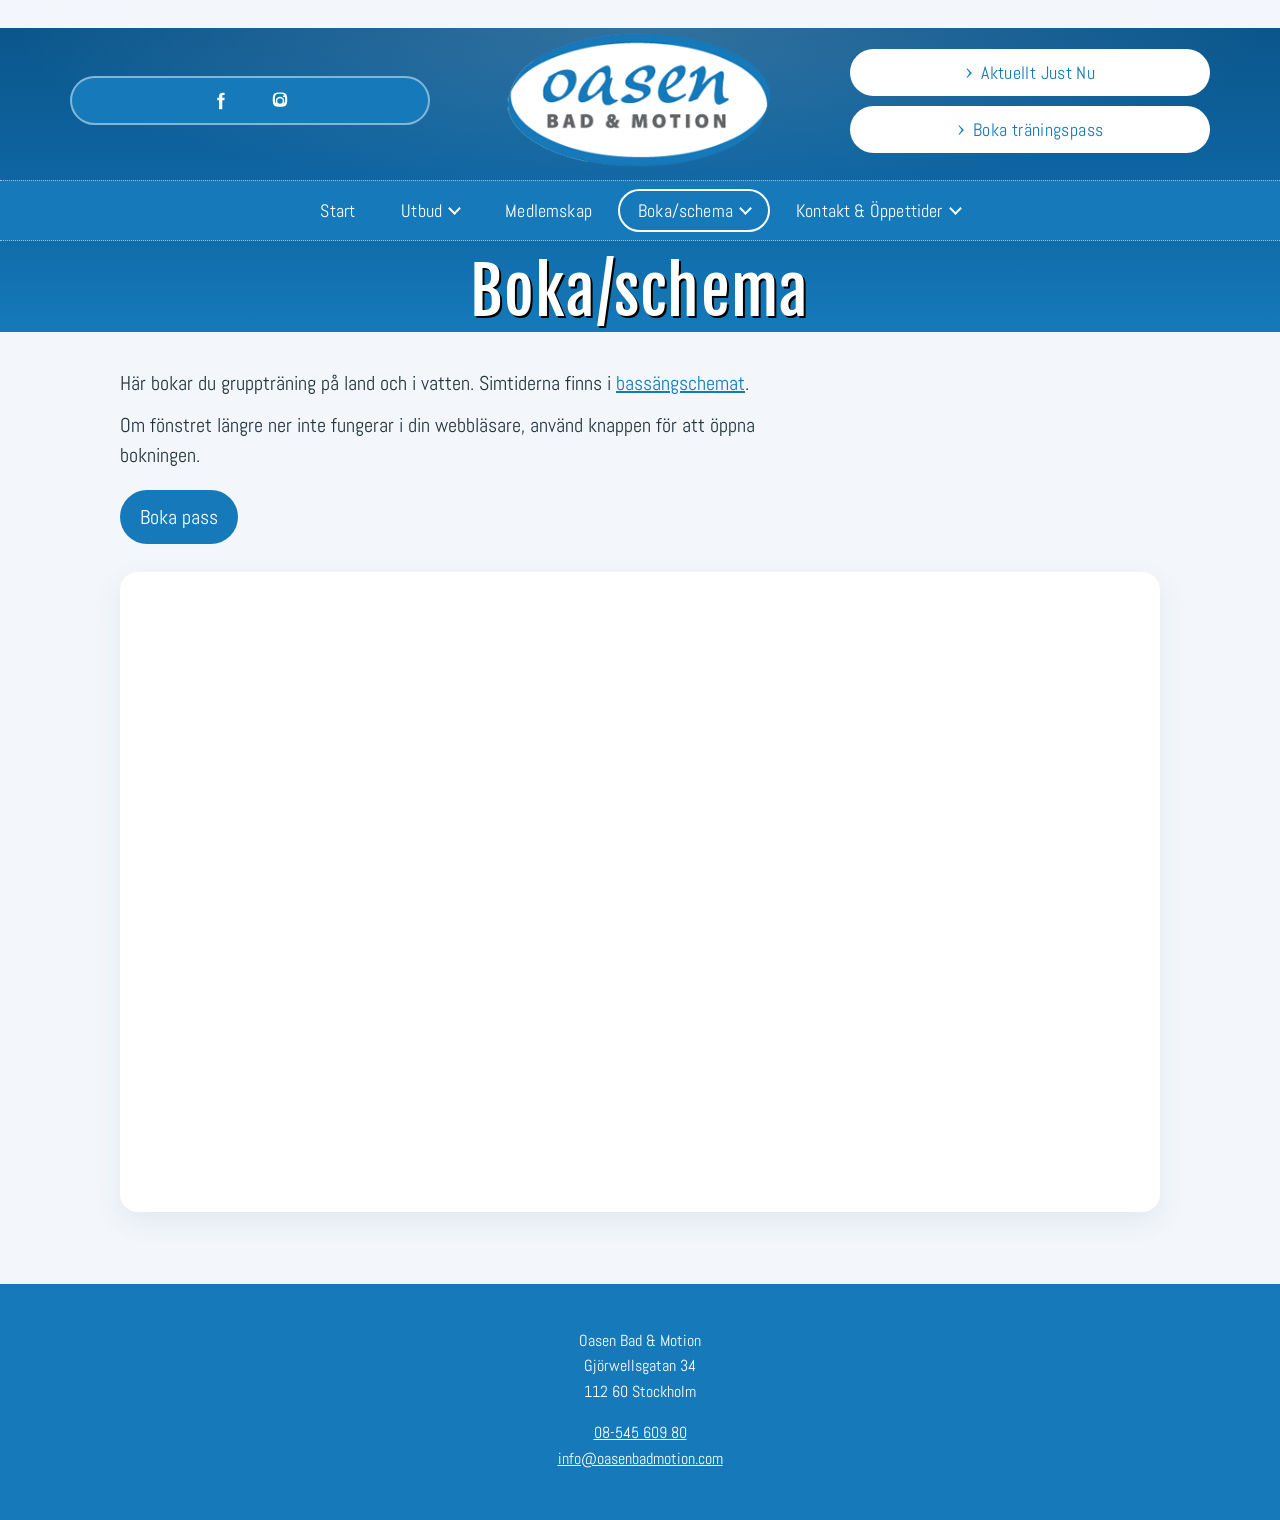
==== boka/schema/index.html @ 5e87a4b4 "Add the Oasen sales draft so it can be published as a subfolder. Co-authored-by: Cursor <cursoragent" ====
<!doctype html>
<html lang="sv">
<head>
  <meta charset="utf-8">
  <meta name="viewport" content="width=device-width, initial-scale=1">
  <meta name="robots" content="noindex">
  <title>Boka/schema · Oasen Bad &amp; Motion</title>
  <link rel="preconnect" href="https://fonts.googleapis.com">
  <link rel="preconnect" href="https://fonts.gstatic.com" crossorigin>
  <link href="https://fonts.googleapis.com/css2?family=Abel&family=Fjalla+One&display=swap" rel="stylesheet">
  <link rel="stylesheet" href="../../css/styles.css">
</head>
<body class="page">
  <header class="site-header">
    <div class="top">
      <ul class="social">
        <li>
          <a href="https://www.facebook.com/Oasen-Bad-och-Motion-108928344077167/" aria-label="Facebook">
            <svg viewBox="0 0 24 24" aria-hidden="true"><path d="M14.5 8.5V6.8c0-.8.2-1.3 1.4-1.3H17V3h-2.1C12.2 3 11 4.4 11 6.6v1.9H9v2.6h2V21h3.5v-9.9h2.3l.3-2.6h-2.6z"/></svg>
          </a>
        </li>
        <li>
          <a href="https://www.instagram.com/oasenbadmotion/" aria-label="Instagram">
            <svg viewBox="0 0 24 24" aria-hidden="true"><path d="M12 7.4A4.6 4.6 0 1 0 12 16.6 4.6 4.6 0 0 0 12 7.4zm0 7.6a3 3 0 1 1 0-6 3 3 0 0 1 0 6zM17.4 6.8a1.1 1.1 0 1 1-2.2 0 1.1 1.1 0 0 1 2.2 0zM12 4.2c1.5 0 1.7 0 2.3.1.6 0 1 .1 1.3.3.4.1.6.3.9.6.3.3.5.5.6.9.2.3.3.7.3 1.3.1.6.1.8.1 2.3s0 1.7-.1 2.3c0 .6-.1 1-.3 1.3-.1.4-.3.6-.6.9-.3.3-.5.5-.9.6-.3.2-.7.3-1.3.3-.6.1-.8.1-2.3.1s-1.7 0-2.3-.1c-.6 0-1-.1-1.3-.3a2.4 2.4 0 0 1-.9-.6 2.4 2.4 0 0 1-.6-.9c-.2-.3-.3-.7-.3-1.3-.1-.6-.1-.8-.1-2.3s0-1.7.1-2.3c0-.6.1-1 .3-1.3.1-.4.3-.6.6-.9.3-.3.5-.5.9-.6.3-.2.7-.3 1.3-.3.6-.1.8-.1 2.3-.1zm0-1.6c-1.5 0-1.7 0-2.4.1-1.1.1-1.8.2-2.4.5a4 4 0 0 0-1.5 1 4 4 0 0 0-1 1.5c-.3.6-.4 1.3-.5 2.4-.1.7-.1.9-.1 2.4s0 1.7.1 2.4c.1 1.1.2 1.8.5 2.4a4 4 0 0 0 1 1.5 4 4 0 0 0 1.5 1c.6.3 1.3.4 2.4.5.7.1.9.1 2.4.1s1.7 0 2.4-.1c1.1-.1 1.8-.2 2.4-.5a4 4 0 0 0 1.5-1 4 4 0 0 0 1-1.5c.3-.6.4-1.3.5-2.4.1-.7.1-.9.1-2.4s0-1.7-.1-2.4c-.1-1.1-.2-1.8-.5-2.4a4 4 0 0 0-1-1.5 4 4 0 0 0-1.5-1c-.6-.3-1.3-.4-2.4-.5-.7-.1-.9-.1-2.4-.1z"/></svg>
          </a>
        </li>
      </ul>

      <a class="logo" href="../../index.html">
        <img src="../../images/logo.png" alt="Oasen Bad &amp; Motion" width="300" height="156">
      </a>

      <div class="actions">
        <a class="pill" href="https://u1163113.trgt.se/#aktuellt">Aktuellt Just Nu</a>
        <a class="pill" href="https://oasenbadmotion.goactivebooking.com/class-web-categories/1/classes">Boka träningspass</a>
      </div>
    </div>

    <div class="nav-bar">
      <button class="nav-toggle" type="button" aria-expanded="false" aria-controls="menu">Meny</button>
      <nav id="menu" aria-label="Huvudmeny">
        <ul class="menu">
          <li><a href="../../index.html">Start</a></li>
          <li class="has-sub">
            <a href="#utbud" aria-expanded="false" aria-haspopup="true">Utbud</a>
            <ul class="sub">
              <li><a href="../../utbud/pool.html">Pool</a></li>
              <li><a href="../../utbud/gym.html">Gym</a></li>
              <li><a href="../../utbud/grupptraening.html">Gruppträning</a></li>
              <li><a href="../../utbud/x-fit.html">X-fit</a></li>
              <li><a href="../../utbud/pt.html">PT - Personlig Tränare</a></li>
              <li><a href="http://www.trampoolin.com/anlaggningar/kungsholmen-oasen/">Trampoolin simskola</a></li>
              <li><a href="../../utbud/halsoresor.html">Hälsoresor</a></li>
            </ul>
          </li>
          <li><a href="../../medlemskap.html">Medlemskap</a></li>
          <li class="has-sub">
            <a class="is-current" href="index.html" aria-expanded="false" aria-haspopup="true">Boka/schema</a>
            <ul class="sub">
              <li><a class="is-current" href="index.html" aria-current="page">Schema</a></li>
              <li><a href="poolschema.htm">Poolschema</a></li>
            </ul>
          </li>
          <li class="has-sub">
            <a href="#kontakt" aria-expanded="false" aria-haspopup="true">Kontakt &amp; Öppettider</a>
            <ul class="sub">
              <li><a href="../../kontakt/integritetspolicy.html">Integritetspolicy</a></li>
              <li><a href="../../kontakt/about.html">About Oasen Bad &amp; Motion</a></li>
            </ul>
          </li>
        </ul>
      </nav>
    </div>
    <h1>Boka/schema</h1>
  </header>

  <main class="wrap">
    <div class="intro">
      <p>Här bokar du gruppträning på land och i vatten. Simtiderna finns i <a href="poolschema.htm">bassängschemat</a>.</p>
      <p>Om fönstret längre ner inte fungerar i din webbläsare, använd knappen för att öppna bokningen.</p>
      <a class="cta" href="https://oasenbadmotion.goactivebooking.com/class-web-categories/1/classes">Boka pass</a>
    </div>
    <iframe class="week" title="Veckoschema" src="https://oasenbadmotion.goactivebooking.com/class-web-categories/1/classes"></iframe>
  </main>

  <footer class="site-footer">
    <p>
      Oasen Bad &amp; Motion<br>
      Gjörwellsgatan 34<br>
      112 60 Stockholm
    </p>
    <p>
      <a href="tel:+46854560980">08-545 609 80</a><br>
      <a href="mailto:info@oasenbadmotion.com">info@oasenbadmotion.com</a>
    </p>
  </footer>
  <script src="../../js/nav.js"></script>
</body>
</html>
---- css/styles.css ----
:root {
  --blue: #1579ba;
  --blue-deep: #0c5c96;
  --water: #3cb6dc;
}

* { box-sizing: border-box; }

html, body {
  margin: 0;
  min-height: 100%;
}

body {
  font-family: Abel, "Trebuchet MS", sans-serif;
  color: #fff;
  background: var(--blue-deep);
}

a { color: inherit; }

.hero {
  min-height: 100vh;
  min-height: 100dvh;
  display: flex;
  flex-direction: column;
  position: relative;
  overflow: hidden;
  background:
    radial-gradient(ellipse 70% 28% at 50% 12%, rgba(255, 255, 255, 0.16), transparent 70%),
    linear-gradient(#0b568c 0%, #0e67a4 34%, var(--blue) 42%, #2aa4d4 68%, var(--water) 100%);
}

.pool {
  position: absolute;
  inset: 0;
  z-index: 0;
  pointer-events: none;
}

.lanes {
  display: block;
  width: 100%;
  height: 100%;
}

.top,
.nav-bar,
.stage {
  position: relative;
  z-index: 1;
}

.stage {
  flex: 1;
  display: flex;
  align-items: flex-end;
  justify-content: center;
  min-height: 240px;
}

.top {
  width: min(1140px, calc(100% - 32px));
  margin: 28px auto 0;
  display: grid;
  grid-template-columns: 1fr auto 1fr;
  align-items: center;
  gap: 28px;
}

.social {
  display: flex;
  justify-content: center;
  align-items: center;
  gap: 28px;
  width: min(360px, 100%);
  height: 49px;
  margin: 0;
  padding: 0;
  list-style: none;
  background: var(--blue);
  border: 2px solid rgba(255, 255, 255, 0.45);
  border-radius: 999px;
}

.social a {
  display: grid;
  place-items: center;
  width: 32px;
  height: 32px;
  color: #fff;
}

.social svg {
  width: 22px;
  height: 22px;
  fill: currentColor;
}

.logo {
  display: block;
  line-height: 0;
}

.logo img {
  display: block;
  width: 280px;
  height: auto;
}

.actions {
  display: flex;
  flex-direction: column;
  gap: 10px;
  width: min(360px, 100%);
  justify-self: end;
}

.pill {
  display: flex;
  align-items: center;
  justify-content: center;
  gap: 8px;
  height: 47px;
  padding: 0 22px;
  border-radius: 999px;
  background: #fff;
  color: var(--blue);
  text-decoration: none;
  font-size: 18px;
  letter-spacing: 0.02em;
}

.pill::before {
  content: "›";
  font-size: 26px;
  line-height: 0;
  transform: translateY(-1px);
}

.nav-bar {
  margin-top: 6px;
  background: var(--blue);
  border-top: 1px dotted rgba(255, 255, 255, 0.55);
  border-bottom: 1px dotted rgba(255, 255, 255, 0.55);
}

.nav-toggle {
  display: none;
  margin: 8px auto;
  padding: 8px 22px;
  border: 2px solid #fff;
  border-radius: 999px;
  background: transparent;
  color: #fff;
  font: inherit;
  font-size: 18px;
  cursor: pointer;
}

.menu {
  display: flex;
  justify-content: center;
  align-items: center;
  gap: 6px;
  width: min(1140px, 100%);
  margin: 0 auto;
  padding: 8px 12px;
  list-style: none;
}

.menu > li { position: relative; }

.menu > li > a {
  display: inline-flex;
  align-items: center;
  gap: 8px;
  padding: 8px 18px;
  border: 2px solid transparent;
  border-radius: 999px;
  color: #fff;
  text-decoration: none;
  font-size: 18px;
  letter-spacing: 0.01em;
}

.menu > li > a.is-current { border-color: #fff; }

.has-sub > a::after {
  content: "";
  width: 7px;
  height: 7px;
  border-right: 2px solid currentColor;
  border-bottom: 2px solid currentColor;
  transform: translateY(-2px) rotate(45deg);
}

.sub {
  display: none;
  position: absolute;
  top: calc(100% + 6px);
  left: 12px;
  min-width: 270px;
  margin: 0;
  padding: 8px 0;
  list-style: none;
  background: #fff;
  border-radius: 14px;
  box-shadow: 0 12px 28px rgba(6, 40, 70, 0.22);
}

.sub a {
  display: block;
  padding: 8px 18px;
  white-space: nowrap;
  color: var(--blue);
  text-decoration: none;
  font-size: 17px;
}

.sub a:hover,
.sub a:focus-visible,
.sub a.is-current { background: #e7f4fb; }

.hero h1 {
  position: relative;
  z-index: 1;
  margin: 0 0 12%;
  padding: 0 20px;
  text-align: center;
  font-family: "Fjalla One", Impact, sans-serif;
  font-size: clamp(40px, 6.6vw, 92px);
  font-weight: 400;
  line-height: 1.05;
  letter-spacing: 0.01em;
  text-shadow: 2px 2px 0 #000;
}

.menu a:focus-visible,
.pill:focus-visible,
.social a:focus-visible,
.nav-toggle:focus-visible {
  outline: 3px solid #fff;
  outline-offset: 3px;
}

@media (min-width: 901px) {
  .has-sub:hover > .sub,
  .has-sub:focus-within > .sub { display: block; }
}

@media (max-width: 900px) {
  .top {
    grid-template-columns: 1fr;
    justify-items: center;
    gap: 16px;
    margin-top: 18px;
  }

  .social,
  .actions { width: min(420px, 100%); }

  .logo img { width: min(240px, 68vw); }

  .nav-toggle { display: block; }

  #menu { display: none; }

  #menu.is-open { display: block; }

  .menu {
    flex-direction: column;
    align-items: stretch;
    padding: 4px 16px 16px;
  }

  .menu > li > a {
    justify-content: center;
    width: fit-content;
    margin-inline: auto;
  }

  .sub {
    position: static;
    min-width: 0;
    margin: 4px 12px 8px;
    box-shadow: none;
    background: rgba(255, 255, 255, 0.96);
  }

  .has-sub.is-open > .sub { display: block; }

  .hero h1 { margin-bottom: 10%; }
}

.page {
  background: #f3f7fb;
  color: #24343e;
}

.site-header {
  background:
    radial-gradient(ellipse 70% 80% at 50% 0%, rgba(255, 255, 255, 0.16), transparent 70%),
    linear-gradient(#0b568c, #0e67a4 55%, var(--blue));
  color: #fff;
}

.site-header h1 {
  margin: 10px 0 28px;
  text-align: center;
  font-family: "Fjalla One", Impact, sans-serif;
  font-size: clamp(36px, 5vw, 64px);
  font-weight: 400;
  letter-spacing: 0.02em;
  text-shadow: 2px 2px 0 #000;
}

.wrap {
  width: min(1040px, calc(100% - 32px));
  margin: 36px auto 72px;
}

.intro {
  font-size: 20px;
  line-height: 1.5;
  max-width: 68ch;
}

.intro p { margin: 0 0 12px; }

.jumps {
  display: flex;
  flex-wrap: wrap;
  gap: 10px;
  margin: 22px 0 8px;
  padding: 0;
  list-style: none;
}

.jumps a {
  display: inline-block;
  padding: 10px 16px;
  border: 2px solid #d3e7f4;
  border-radius: 999px;
  background: #fff;
  color: var(--blue);
  text-decoration: none;
  font-size: 17px;
}

.jumps a:hover,
.jumps a:focus-visible { border-color: var(--blue); }

.plans {
  display: grid;
  grid-template-columns: 1fr 1fr;
  gap: 18px;
  margin-top: 28px;
}

.card {
  background: #fff;
  border-radius: 18px;
  padding: 22px 22px 8px;
  box-shadow: 0 10px 28px rgba(12, 60, 100, 0.08);
}

.card.wide { grid-column: 1 / -1; }

.card h2 {
  margin: 0 0 6px;
  color: var(--blue);
  font-family: "Fjalla One", Impact, sans-serif;
  font-size: 30px;
  font-weight: 400;
}

.card .note {
  margin: 0 0 14px;
  line-height: 1.4;
}

.tier {
  margin: 0 0 14px;
  padding: 14px 16px;
  border-radius: 14px;
  background: #f4f9fc;
}

.tier h3 {
  margin: 0;
  color: var(--blue-deep);
  font-size: 15px;
  font-weight: 400;
  letter-spacing: 0.06em;
  text-transform: uppercase;
}

.amount {
  margin: 4px 0 0;
  font-family: "Fjalla One", Impact, sans-serif;
  font-size: 34px;
  font-weight: 400;
  line-height: 1.1;
  color: #16324a;
}

.amount span,
.giro {
  font-family: Abel, "Trebuchet MS", sans-serif;
  font-size: 17px;
  color: #3d5362;
}

.giro { margin: 2px 0 0; }

.tier ul,
.rules ul {
  margin: 10px 0 0;
  padding-left: 18px;
}

.tier li,
.rules li { margin: 4px 0; }

.rules { margin-top: 42px; }

.rules h2 {
  margin: 0 0 16px;
  color: var(--blue);
  font-family: "Fjalla One", Impact, sans-serif;
  font-size: 34px;
  font-weight: 400;
}

.rules article {
  margin-bottom: 16px;
  padding: 20px 22px;
  background: #fff;
  border-radius: 18px;
  box-shadow: 0 10px 28px rgba(12, 60, 100, 0.08);
}

.rules h3 {
  margin: 0 0 8px;
  color: var(--blue-deep);
  font-size: 20px;
  font-weight: 400;
}

.rules p { margin: 0 0 10px; line-height: 1.45; }

.page main a { color: var(--blue); }

.facts {
  display: grid;
  grid-template-columns: 1fr 1fr;
  gap: 18px;
  margin: 28px 0;
}

.facts .amount { margin: 8px 0 16px; }

.callout {
  margin: 0 0 18px;
  padding: 20px 22px;
  background: #fff;
  border-radius: 18px;
  box-shadow: 0 10px 28px rgba(12, 60, 100, 0.08);
}

.callout h2 {
  margin: 0 0 8px;
  color: var(--blue);
  font-family: "Fjalla One", Impact, sans-serif;
  font-size: 28px;
  font-weight: 400;
}

.callout p { margin: 0 0 10px; line-height: 1.45; }

.callout ul {
  margin: 8px 0 0;
  padding-left: 18px;
}

.callout li { margin: 4px 0; }

.page main a.cta {
  display: inline-flex;
  align-items: center;
  margin-top: 8px;
  padding: 12px 20px;
  border-radius: 999px;
  background: var(--blue);
  color: #fff;
  text-decoration: none;
}

.page main a.cta:hover,
.page main a.cta:focus-visible { background: var(--blue-deep); }

.week {
  display: block;
  width: 100%;
  height: 640px;
  margin-top: 28px;
  border: 0;
  border-radius: 18px;
  background: #fff;
  box-shadow: 0 10px 28px rgba(12, 60, 100, 0.08);
}

.days {
  display: grid;
  grid-template-columns: repeat(auto-fill, minmax(240px, 1fr));
  gap: 18px;
  margin: 8px 0 18px;
}

.days article {
  margin: 0;
  padding: 16px 16px 8px;
  background: #fff;
  border-radius: 18px;
  box-shadow: 0 10px 28px rgba(12, 60, 100, 0.08);
}

.days h2 {
  margin: 0 0 10px;
  color: var(--blue);
  font-family: "Fjalla One", Impact, sans-serif;
  font-size: 26px;
  font-weight: 400;
}

.slots {
  list-style: none;
  margin: 0;
  padding: 0;
}

.slots li {
  display: flex;
  justify-content: space-between;
  gap: 12px;
  margin: 0 0 8px;
  padding: 8px 10px;
  border-radius: 10px;
  line-height: 1.3;
}

.slots time { font-variant-numeric: tabular-nums; white-space: nowrap; }

.slot-sim { background: #d9eef8; }
.slot-vatten { background: #f8e7a8; }
.slot-abonn { background: #f6dcc4; }
.slot-familj { background: #d7efc8; }

.gear {
  display: grid;
  grid-template-columns: 1fr 1fr;
  gap: 8px 28px;
  margin: 8px 0 4px;
  padding-left: 18px;
  line-height: 1.4;
}

.tag {
  display: inline-block;
  margin-left: 8px;
  padding: 2px 9px;
  border-radius: 999px;
  background: var(--blue);
  color: #fff;
  font-family: Abel, "Trebuchet MS", sans-serif;
  font-size: 13px;
  letter-spacing: 0.04em;
  vertical-align: 4px;
}

.card p { margin: 0 0 16px; line-height: 1.45; }

.site-footer {
  padding: 28px 16px 32px;
  background: var(--blue);
  color: #fff;
  text-align: center;
  line-height: 1.6;
}

.site-footer a { color: #fff; }

@media (max-width: 800px) {
  .plans,
  .facts,
  .gear { grid-template-columns: 1fr; }
  .card.wide { grid-column: auto; }
}
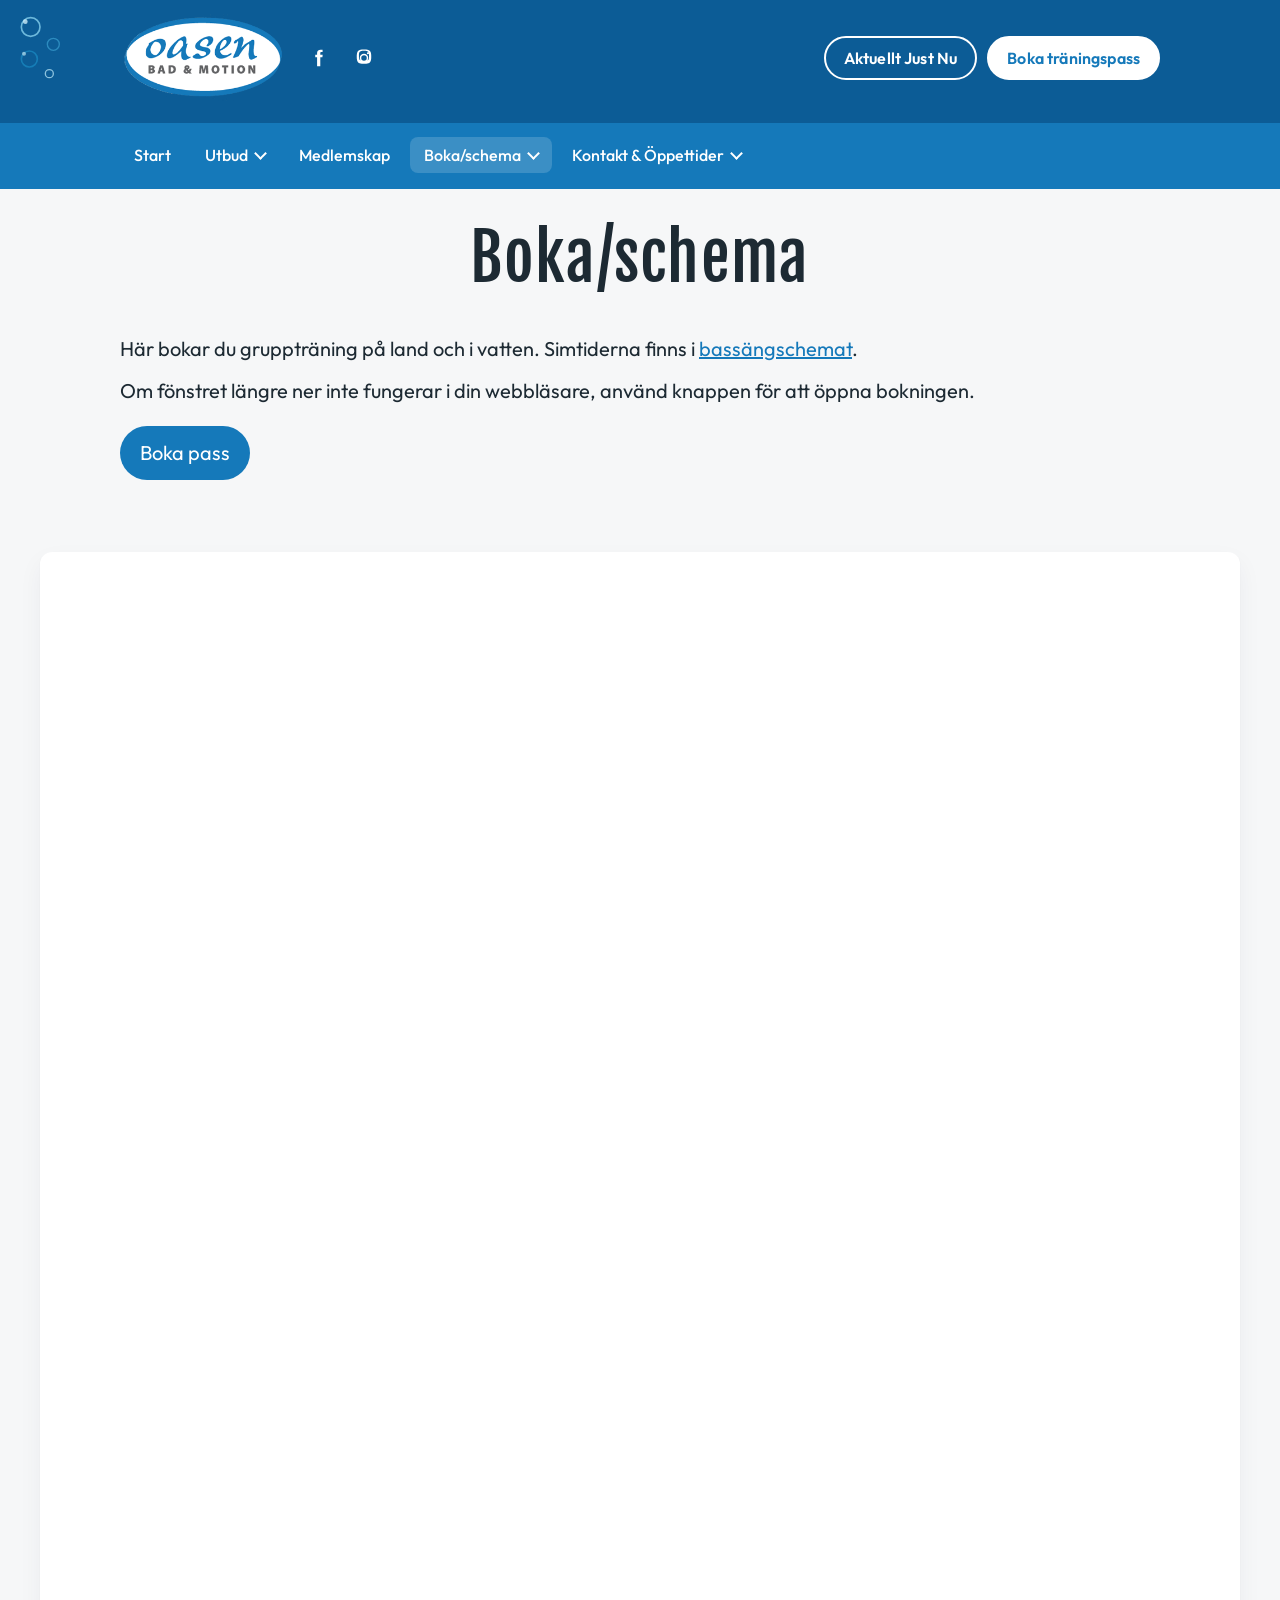
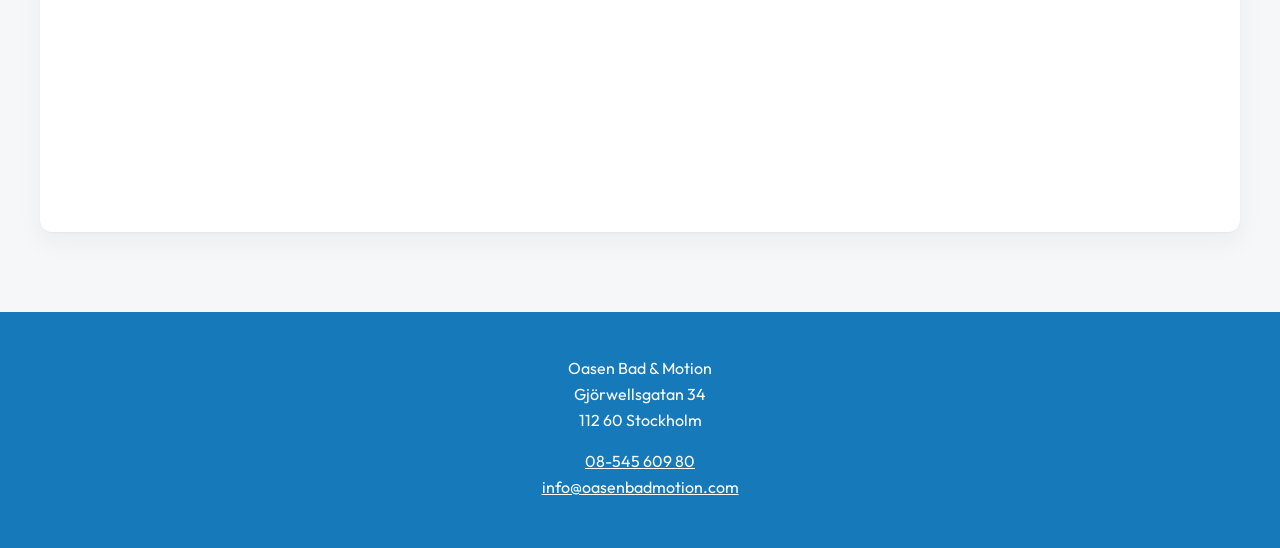
==== commit 7c1c06ac: "Make the header easier to use and add the missing overview pages. The menu opens real Utbud and cont" ====
--- a/boka/schema/index.html
+++ b/boka/schema/index.html
@@ -7,7 +7,7 @@
   <title>Boka/schema · Oasen Bad &amp; Motion</title>
   <link rel="preconnect" href="https://fonts.googleapis.com">
   <link rel="preconnect" href="https://fonts.gstatic.com" crossorigin>
-  <link href="https://fonts.googleapis.com/css2?family=Abel&family=Fjalla+One&display=swap" rel="stylesheet">
+  <link href="https://fonts.googleapis.com/css2?family=Fjalla+One&family=Outfit:wght@400;500;600&display=swap" rel="stylesheet">
   <link rel="stylesheet" href="../../css/styles.css">
 </head>
 <body class="page">
@@ -32,7 +32,7 @@
 
       <div class="actions">
         <a class="pill" href="https://u1163113.trgt.se/#aktuellt">Aktuellt Just Nu</a>
-        <a class="pill" href="https://oasenbadmotion.goactivebooking.com/class-web-categories/1/classes">Boka träningspass</a>
+        <a class="pill" href="https://oasenbadmotion.goactivebooking.com/class-web-categories/1/classes?facility=1">Boka träningspass</a>
       </div>
     </div>
 
@@ -42,8 +42,9 @@
         <ul class="menu">
           <li><a href="../../index.html">Start</a></li>
           <li class="has-sub">
-            <a href="#utbud" aria-expanded="false" aria-haspopup="true">Utbud</a>
+            <a href="../../utbud/index.html" aria-expanded="false" aria-haspopup="true">Utbud</a>
             <ul class="sub">
+              <li><a href="../../utbud/index.html">Utbud</a></li>
               <li><a href="../../utbud/pool.html">Pool</a></li>
               <li><a href="../../utbud/gym.html">Gym</a></li>
               <li><a href="../../utbud/grupptraening.html">Gruppträning</a></li>
@@ -62,8 +63,9 @@
             </ul>
           </li>
           <li class="has-sub">
-            <a href="#kontakt" aria-expanded="false" aria-haspopup="true">Kontakt &amp; Öppettider</a>
+            <a href="../../kontakt/index.html" aria-expanded="false" aria-haspopup="true">Kontakt &amp; Öppettider</a>
             <ul class="sub">
+              <li><a href="../../kontakt/index.html">Kontakt &amp; Öppettider</a></li>
               <li><a href="../../kontakt/integritetspolicy.html">Integritetspolicy</a></li>
               <li><a href="../../kontakt/about.html">About Oasen Bad &amp; Motion</a></li>
             </ul>
@@ -78,10 +80,10 @@
     <div class="intro">
       <p>Här bokar du gruppträning på land och i vatten. Simtiderna finns i <a href="poolschema.htm">bassängschemat</a>.</p>
       <p>Om fönstret längre ner inte fungerar i din webbläsare, använd knappen för att öppna bokningen.</p>
-      <a class="cta" href="https://oasenbadmotion.goactivebooking.com/class-web-categories/1/classes">Boka pass</a>
+      <a class="cta" href="https://oasenbadmotion.goactivebooking.com/class-web-categories/1/classes?facility=1">Boka pass</a>
     </div>
-    <iframe class="week" title="Veckoschema" src="https://oasenbadmotion.goactivebooking.com/class-web-categories/1/classes"></iframe>
   </main>
+  <iframe class="week" title="Veckoschema" src="https://oasenbadmotion.goactivebooking.com/class-web-categories/1/classes?facility=1"></iframe>
 
   <footer class="site-footer">
     <p>
--- a/css/styles.css
+++ b/css/styles.css
@@ -12,7 +12,7 @@
 }
 
 body {
-  font-family: Abel, "Trebuchet MS", sans-serif;
+  font-family: Outfit, "Segoe UI", sans-serif;
   color: #fff;
   background: var(--blue-deep);
 }
@@ -25,10 +25,8 @@
   display: flex;
   flex-direction: column;
   position: relative;
-  overflow: hidden;
-  background:
-    radial-gradient(ellipse 70% 28% at 50% 12%, rgba(255, 255, 255, 0.16), transparent 70%),
-    linear-gradient(#0b568c 0%, #0e67a4 34%, var(--blue) 42%, #2aa4d4 68%, var(--water) 100%);
+  overflow: visible;
+  background: linear-gradient(180deg, #1579ba 0%, #1c8fc8 100%);
 }
 
 .pool {
@@ -60,36 +58,77 @@
 }
 
 .top {
-  width: min(1140px, calc(100% - 32px));
-  margin: 28px auto 0;
-  display: grid;
-  grid-template-columns: 1fr auto 1fr;
+  width: 100%;
+  margin: 0;
+  padding: 14px max(16px, calc((100% - 1040px) / 2)) 22px;
+  display: flex;
   align-items: center;
-  gap: 28px;
-}
+  gap: 8px;
+  position: relative;
+  overflow: hidden;
+  background: #0c5c96;
+}
+
+.top::before {
+  content: "";
+  position: absolute;
+  z-index: 0;
+  top: 10px;
+  left: 12px;
+  width: 96px;
+  height: 112px;
+  background: url("../images/bubblor.svg?v=3") center / 96px 112px no-repeat;
+  pointer-events: none;
+}
+
+@media (min-width: 901px) and (max-width: 1239px) {
+  .top::before { content: none; }
+}
+
+@media (min-width: 1240px) {
+  .top::before {
+    top: 8px;
+    left: 8px;
+    width: 64px;
+    height: 78px;
+    background-size: 64px 78px;
+  }
+}
+
+@media (min-width: 1500px) {
+  .top::before {
+    width: 96px;
+    height: 112px;
+    background-size: 96px 112px;
+  }
+}
+
+.top > * { position: relative; z-index: 1; }
+
+.logo { order: -1; }
 
 .social {
   display: flex;
-  justify-content: center;
+  justify-content: flex-start;
   align-items: center;
-  gap: 28px;
-  width: min(360px, 100%);
-  height: 49px;
+  gap: 2px;
+  width: auto;
   margin: 0;
   padding: 0;
   list-style: none;
-  background: var(--blue);
-  border: 2px solid rgba(255, 255, 255, 0.45);
-  border-radius: 999px;
 }
 
 .social a {
   display: grid;
   place-items: center;
-  width: 32px;
-  height: 32px;
-  color: #fff;
-}
+  width: 44px;
+  height: 44px;
+  border-radius: 999px;
+  color: #fff;
+}
+
+.social a:hover,
+.social a:focus-visible { background: rgba(255, 255, 255, 0.16); }
 
 .social svg {
   width: 22px;
@@ -104,16 +143,19 @@
 
 .logo img {
   display: block;
-  width: 280px;
+  width: 168px;
   height: auto;
 }
 
 .actions {
   display: flex;
-  flex-direction: column;
+  flex-direction: row;
+  flex-wrap: wrap;
+  align-items: center;
+  justify-content: flex-end;
   gap: 10px;
-  width: min(360px, 100%);
-  justify-self: end;
+  width: auto;
+  margin-left: auto;
 }
 
 .pill {
@@ -121,28 +163,36 @@
   align-items: center;
   justify-content: center;
   gap: 8px;
-  height: 47px;
-  padding: 0 22px;
+  height: 44px;
+  padding: 0 18px;
+  border: 2px solid #fff;
   border-radius: 999px;
+  background: transparent;
+  color: #fff;
+  text-decoration: none;
+  font-size: 16px;
+  font-weight: 600;
+  letter-spacing: 0.01em;
+}
+
+.actions .pill:last-child {
   background: #fff;
+  border-color: #fff;
   color: var(--blue);
-  text-decoration: none;
-  font-size: 18px;
-  letter-spacing: 0.02em;
-}
-
-.pill::before {
-  content: "›";
-  font-size: 26px;
-  line-height: 0;
-  transform: translateY(-1px);
-}
+}
+
+.pill:hover,
+.pill:focus-visible { background: rgba(255, 255, 255, 0.16); }
+
+.actions .pill:last-child:hover,
+.actions .pill:last-child:focus-visible { background: #e7f4fb; }
 
 .nav-bar {
-  margin-top: 6px;
+  width: 100%;
+  margin: 0;
+  padding: 6px max(16px, calc((100% - 1040px) / 2)) 8px;
   background: var(--blue);
-  border-top: 1px dotted rgba(255, 255, 255, 0.55);
-  border-bottom: 1px dotted rgba(255, 255, 255, 0.55);
+  z-index: 20;
 }
 
 .nav-toggle {
@@ -160,12 +210,12 @@
 
 .menu {
   display: flex;
-  justify-content: center;
+  justify-content: flex-start;
   align-items: center;
   gap: 6px;
-  width: min(1140px, 100%);
-  margin: 0 auto;
-  padding: 8px 12px;
+  width: 100%;
+  margin: 0;
+  padding: 8px 0;
   list-style: none;
 }
 
@@ -175,16 +225,17 @@
   display: inline-flex;
   align-items: center;
   gap: 8px;
-  padding: 8px 18px;
-  border: 2px solid transparent;
-  border-radius: 999px;
+  padding: 8px 14px;
+  border-radius: 8px;
   color: #fff;
   text-decoration: none;
-  font-size: 18px;
-  letter-spacing: 0.01em;
-}
-
-.menu > li > a.is-current { border-color: #fff; }
+  font-size: 16px;
+  font-weight: 500;
+}
+
+.menu > li > a:hover,
+.menu > li > a:focus-visible,
+.menu > li > a.is-current { background: rgba(255, 255, 255, 0.16); }
 
 .has-sub > a::after {
   content: "";
@@ -198,24 +249,25 @@
 .sub {
   display: none;
   position: absolute;
-  top: calc(100% + 6px);
-  left: 12px;
+  top: 100%;
+  left: 0;
   min-width: 270px;
   margin: 0;
   padding: 8px 0;
   list-style: none;
   background: #fff;
-  border-radius: 14px;
-  box-shadow: 0 12px 28px rgba(6, 40, 70, 0.22);
+  border-radius: 12px;
+  box-shadow: 0 12px 28px rgba(6, 40, 70, 0.18);
+  z-index: 30;
 }
 
 .sub a {
   display: block;
-  padding: 8px 18px;
+  padding: 12px 18px;
   white-space: nowrap;
   color: var(--blue);
   text-decoration: none;
-  font-size: 17px;
+  font-size: 16px;
 }
 
 .sub a:hover,
@@ -233,7 +285,7 @@
   font-weight: 400;
   line-height: 1.05;
   letter-spacing: 0.01em;
-  text-shadow: 2px 2px 0 #000;
+  text-shadow: none;
 }
 
 .menu a:focus-visible,
@@ -245,22 +297,49 @@
 }
 
 @media (min-width: 901px) {
+  .has-sub::after {
+    content: "";
+    position: absolute;
+    left: 0;
+    right: 0;
+    top: 100%;
+    height: 14px;
+  }
+
   .has-sub:hover > .sub,
-  .has-sub:focus-within > .sub { display: block; }
+  .has-sub:focus-within > .sub,
+  .has-sub.is-open > .sub { display: block; }
 }
 
 @media (max-width: 900px) {
   .top {
+    display: grid;
     grid-template-columns: 1fr;
     justify-items: center;
-    gap: 16px;
-    margin-top: 18px;
-  }
-
-  .social,
-  .actions { width: min(420px, 100%); }
-
-  .logo img { width: min(240px, 68vw); }
+    gap: 14px;
+    padding: 16px 16px 20px;
+  }
+
+  .top::before {
+    top: 14px;
+    left: 10px;
+  }
+
+  .logo { order: 0; }
+
+  .social { justify-content: center; }
+
+  .actions {
+    flex-direction: column;
+    align-items: stretch;
+    justify-self: center;
+    margin-left: 0;
+    width: min(420px, 100%);
+  }
+
+  .logo img { width: min(168px, 48vw); }
+
+  .nav-bar { padding-right: 0; padding-left: 0; }
 
   .nav-toggle { display: block; }
 
@@ -275,15 +354,16 @@
   }
 
   .menu > li > a {
-    justify-content: center;
-    width: fit-content;
-    margin-inline: auto;
+    justify-content: flex-start;
+    width: 100%;
+    margin-inline: 0;
+    padding: 12px 16px;
   }
 
   .sub {
     position: static;
     min-width: 0;
-    margin: 4px 12px 8px;
+    margin: 0 0 8px;
     box-shadow: none;
     background: rgba(255, 255, 255, 0.96);
   }
@@ -294,25 +374,24 @@
 }
 
 .page {
-  background: #f3f7fb;
-  color: #24343e;
+  background: #f6f7f8;
+  color: #1d2a33;
 }
 
 .site-header {
-  background:
-    radial-gradient(ellipse 70% 80% at 50% 0%, rgba(255, 255, 255, 0.16), transparent 70%),
-    linear-gradient(#0b568c, #0e67a4 55%, var(--blue));
+  background: transparent;
   color: #fff;
 }
 
 .site-header h1 {
-  margin: 10px 0 28px;
+  margin: 28px 0 8px;
+  color: #1d2a33;
   text-align: center;
   font-family: "Fjalla One", Impact, sans-serif;
   font-size: clamp(36px, 5vw, 64px);
   font-weight: 400;
   letter-spacing: 0.02em;
-  text-shadow: 2px 2px 0 #000;
+  text-shadow: none;
 }
 
 .wrap {
@@ -360,9 +439,9 @@
 
 .card {
   background: #fff;
-  border-radius: 18px;
+  border-radius: 12px;
   padding: 22px 22px 8px;
-  box-shadow: 0 10px 28px rgba(12, 60, 100, 0.08);
+  box-shadow: 0 1px 2px rgba(12, 40, 70, 0.04), 0 10px 24px rgba(12, 40, 70, 0.05);
 }
 
 .card.wide { grid-column: 1 / -1; }
@@ -407,7 +486,7 @@
 
 .amount span,
 .giro {
-  font-family: Abel, "Trebuchet MS", sans-serif;
+  font-family: Outfit, "Segoe UI", sans-serif;
   font-size: 17px;
   color: #3d5362;
 }
@@ -437,8 +516,8 @@
   margin-bottom: 16px;
   padding: 20px 22px;
   background: #fff;
-  border-radius: 18px;
-  box-shadow: 0 10px 28px rgba(12, 60, 100, 0.08);
+  border-radius: 12px;
+  box-shadow: 0 1px 2px rgba(12, 40, 70, 0.04), 0 10px 24px rgba(12, 40, 70, 0.05);
 }
 
 .rules h3 {
@@ -465,8 +544,8 @@
   margin: 0 0 18px;
   padding: 20px 22px;
   background: #fff;
-  border-radius: 18px;
-  box-shadow: 0 10px 28px rgba(12, 60, 100, 0.08);
+  border-radius: 12px;
+  box-shadow: 0 1px 2px rgba(12, 40, 70, 0.04), 0 10px 24px rgba(12, 40, 70, 0.05);
 }
 
 .callout h2 {
@@ -482,6 +561,34 @@
 .callout ul {
   margin: 8px 0 0;
   padding-left: 18px;
+}
+
+.callout .routes {
+  display: grid;
+  gap: 10px;
+  margin: 0;
+  padding: 0;
+  list-style: none;
+}
+
+.callout .routes a {
+  display: flex;
+  align-items: center;
+  min-height: 48px;
+  padding: 12px 16px;
+  border: 2px solid #d3e7f4;
+  border-radius: 12px;
+  background: #f4f9fc;
+  color: var(--blue-deep);
+  text-decoration: none;
+  font-size: 17px;
+  font-weight: 600;
+}
+
+.callout .routes a:hover,
+.callout .routes a:focus-visible {
+  border-color: var(--blue);
+  background: #e7f4fb;
 }
 
 .callout li { margin: 4px 0; }
@@ -502,13 +609,13 @@
 
 .week {
   display: block;
-  width: 100%;
-  height: 640px;
-  margin-top: 28px;
+  width: min(1200px, calc(100% - 32px));
+  height: 1280px;
+  margin: 72px auto 80px;
   border: 0;
-  border-radius: 18px;
+  border-radius: 12px;
   background: #fff;
-  box-shadow: 0 10px 28px rgba(12, 60, 100, 0.08);
+  box-shadow: 0 1px 2px rgba(12, 40, 70, 0.04), 0 10px 24px rgba(12, 40, 70, 0.05);
 }
 
 .days {
@@ -522,8 +629,8 @@
   margin: 0;
   padding: 16px 16px 8px;
   background: #fff;
-  border-radius: 18px;
-  box-shadow: 0 10px 28px rgba(12, 60, 100, 0.08);
+  border-radius: 12px;
+  box-shadow: 0 1px 2px rgba(12, 40, 70, 0.04), 0 10px 24px rgba(12, 40, 70, 0.05);
 }
 
 .days h2 {
@@ -573,7 +680,7 @@
   border-radius: 999px;
   background: var(--blue);
   color: #fff;
-  font-family: Abel, "Trebuchet MS", sans-serif;
+  font-family: Outfit, "Segoe UI", sans-serif;
   font-size: 13px;
   letter-spacing: 0.04em;
   vertical-align: 4px;
